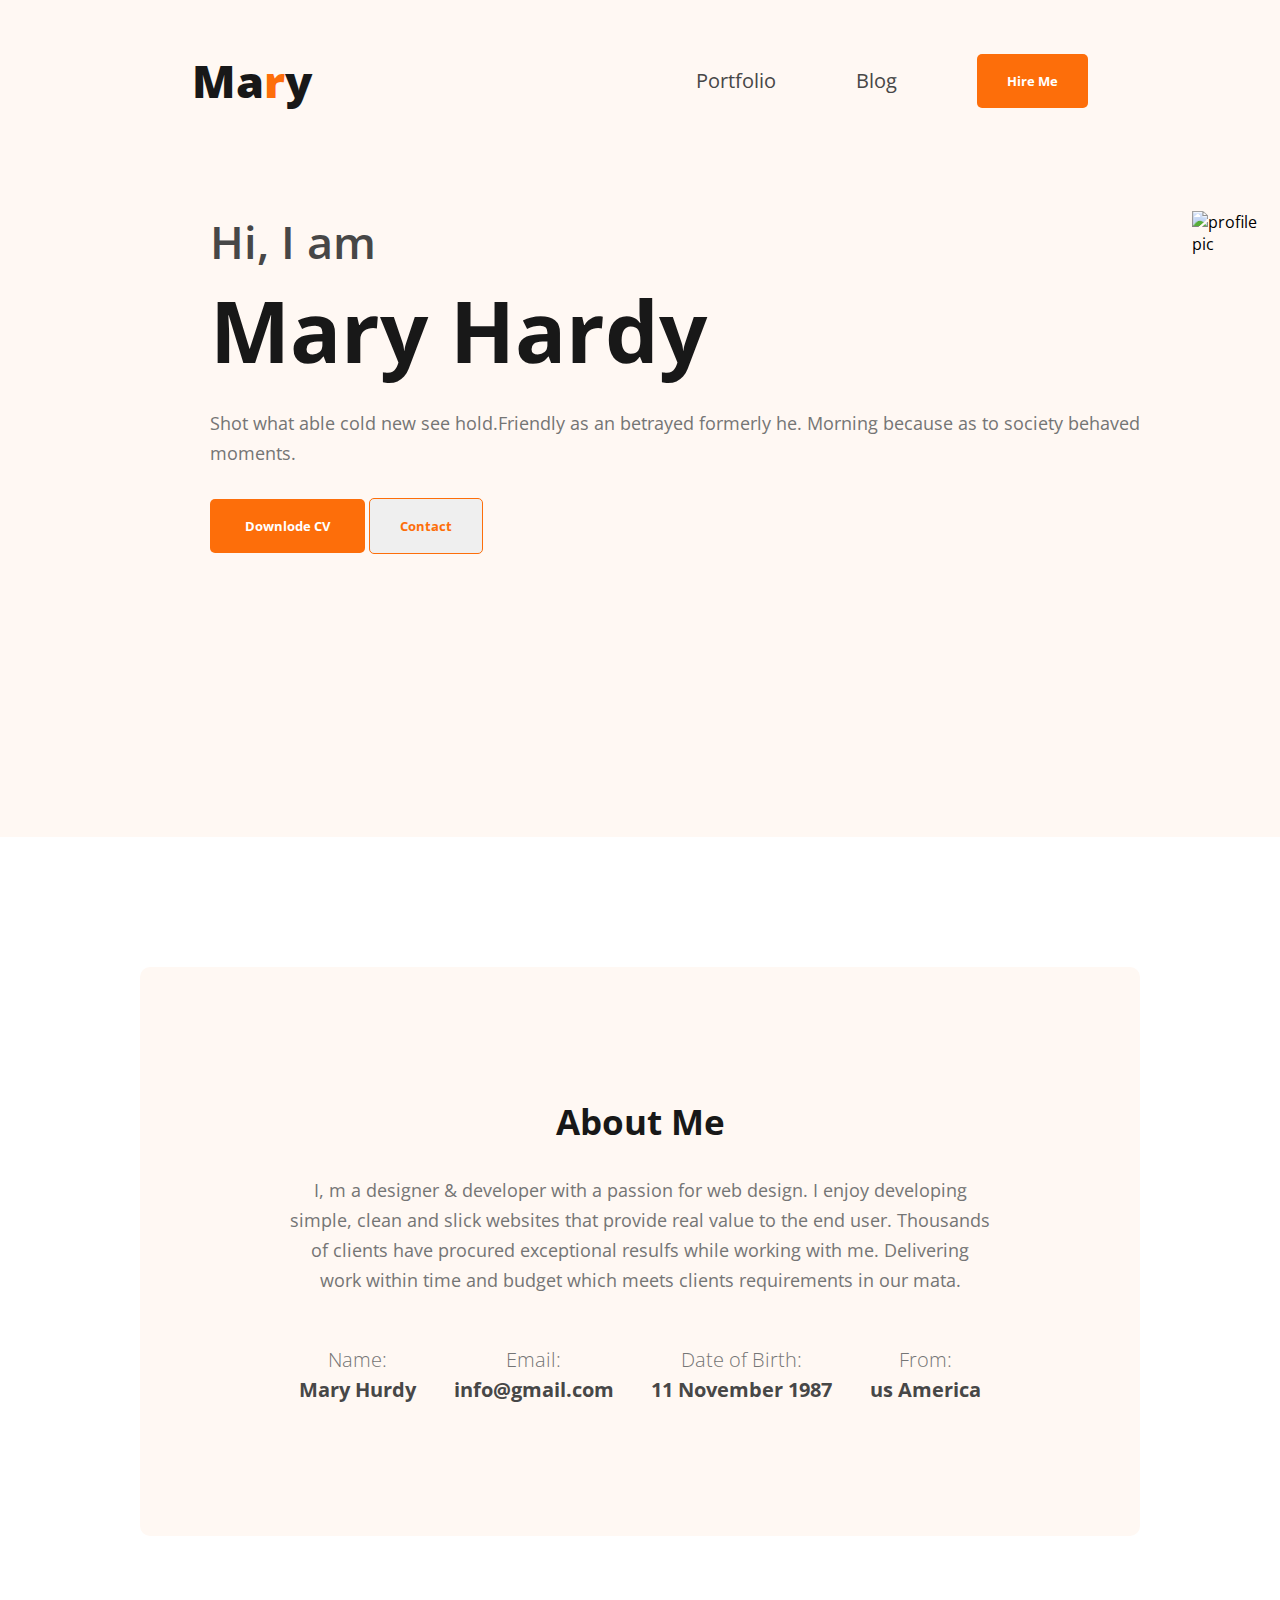
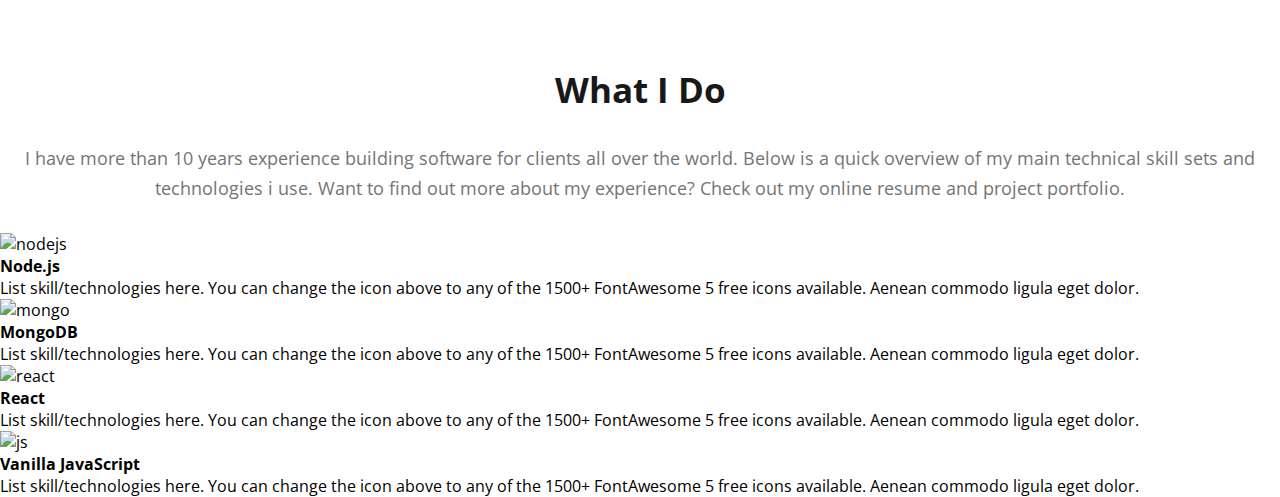
==== indexe.html @ b3ad8c30 "about section added" ====
<!DOCTYPE html>
<html lang="en">

<head>
    <meta charset="UTF-8">
    <meta name="viewport" content="width=device-width, initial-scale=1.0">
    <link rel="stylesheet" href="style/style.css">
    <link rel="preconnect" href="https://fonts.googleapis.com">
    <link rel="preconnect" href="https://fonts.gstatic.com" crossorigin>
    <link href="https://fonts.googleapis.com/css2?family=Open+Sans:wght@300;600;700;800&display=swap" rel="stylesheet">
    <title>Portfolio-1</title>
</head>

<body>
    <!-- start header hare -->
    <header class="header">
        <nav class="nav">
            <h2>Ma<span class="spaning">r</span>y</h2>
            <ul>
                <li><a href="#">Portfolio</a></li>
                <li><a href="#">Blog</a></li>
                <li><button class="btn-primary">Hire Me</button></li>
            </ul>
        </nav>
        <div class="header-main">
            <div class="header-container">
                <h3 class="header-welcome">Hi, I am</h3>
                <h1 class="header-title">Mary Hardy</h1>
                <p class="header-nots">Shot what able cold new see hold.Friendly as an betrayed formerly he. Morning
                    because as to society behaved moments.</p>
                <button class="btn-btn-primary">Downlode CV</button>
                <button class="btn-simple">Contact</button>
            </div>
            <img src="images/hardy.png" alt="profile pic">
        </div>
    </header>
    <!-- End header hare -->
    <main>
        <section class="about-section">
          <div class="about-head">
            <h3 class="heading">About Me</h3>
            <p class="section-nots">I, m a designer & developer with a passion for web design. I enjoy developing simple, clean and slick websites that provide real value to the end user. Thousands of clients have procured exceptional resulfs while working with me. Delivering work within time and budget which meets clients requirements in our mata.</p>
            <div class="details-container">
                <div class="details">
                    <h4>Name:</h4>
                    <p>Mary Hurdy</p>
                </div>
                <div class="details">
                    <h4>Email:</h4>
                    <p>info@gmail.com</p>
                </div>
                <div class="details">
                    <h4>Date of Birth:</h4>
                    <p>11 November 1987</p>
                </div>
                <div class="details">
                    <h4>From:</h4>
                    <p>us America</p>
                </div>
            </div>
          </div>
        </section>
        <section class="skills-section">
            <h3 class="heading">What I Do</h3>
            <p class="section-nots">I have more than 10 years experience building software for clients all over the world. Below is a quick overview of my main technical skill sets and technologies i use. Want to find out more about my experience? Check out my online resume and project portfolio.</p>

            <div class="card-section">
                <div class="card">
                    <img src="images/icons/nodejs.png" alt="nodejs">
                    <h4>Node.js</h4>
                    <p>List skill/technologies here. You can change the icon above to any of the 1500+ FontAwesome 5 free icons available. Aenean commodo ligula eget dolor.</p>
                </div>
                <div class="card">
                    <img src="images/icons/mongo.png" alt="mongo">
                    <h4>MongoDB</h4>
                    <p>List skill/technologies here. You can change the icon above to any of the 1500+ FontAwesome 5 free icons available. Aenean commodo ligula eget dolor.</p>
                </div>
                <div class="card">
                    <img src="images/icons/react.png" alt="react">
                    <h4>React</h4>
                    <p>List skill/technologies here. You can change the icon above to any of the 1500+ FontAwesome 5 free icons available. Aenean commodo ligula eget dolor.</p>
                </div>
                <div class="card">
                    <img src="images/icons/js.png" alt="js">
                    <h4>Vanilla JavaScript</h4>
                    <p>List skill/technologies here. You can change the icon above to any of the 1500+ FontAwesome 5 free icons available. Aenean commodo ligula eget dolor.</p>
                </div>
            </div>
        </section>
    </main>
    <footer></footer>
</body>

</html>
---- style/style.css ----
* {
    padding: 0px;
    margin: 0px;
    font-family: 'Open Sans', sans-serif;
    box-sizing: border-box;
}

.spaning {
    color: #FD6E0A;

}

.btn-primary {
    color: white;
    border-radius: 5px;
    background: #FD6E0A;
    border: 0;
    padding: 18px 30px;
    font-weight: 700;
    cursor: pointer;
}

.btn-simple {
    color: #FD6E0A;
    border-radius: 5px;
    border: 1px solid #FD6E0A;
    padding: 18px 30px;
    font-weight: 700;
    cursor: pointer;
}

.btn-btn-primary {
    color: white;
    justify-content: space-around;
    border-radius: 5px;
    background: #FD6E0A;
    border: 0;
    padding: 18px 35px;
    font-weight: 700;
    transition: 1.2s;
    cursor: pointer;
}

.btn-btn-primary:hover {
    color: black;
    background-color: #FFF8F3;
    border: 1px solid #FD6E0A;
    box-shadow: #FFF8F3;

}

/* Header style start here  */
.header {
    min-width: 1100px;
    min-height: 837px;
    background-color: #FFF8F3;
   
    background-image: url("../images/header_bg.png" ), url("../images/developer.png");
    background-repeat: no-repeat;
    background-position: bottom right, top left;
}

.nav {
    display: flex;
    justify-content: space-around;
    margin-bottom: 100px;
    padding-top: 50px;

}

.nav h2 {
    color: #181818;
    font-size: 45px;
    font-weight: 800;
}

.nav ul {
    display: flex;
    justify-content: center;
    align-items: center;
    gap: 80px;
}

.nav li {
    list-style-type: none;
}

.nav li a {
    text-decoration: none;
    color: #474747;
    font-size: 20px;

}

.header-container {
    padding-left: 210px;

}

.header-welcome {
    color: #474747;
    font-size: 45px;
    font-weight: 600;
}

.header-title {
    color: #181818;
    font-size: 85px;
    font-weight: 700;
}

.header-nots {
    color: #757575;
    text-align: left;
    font-size: 18px;
    font-weight: 400;
    line-height: 30px;
    margin-bottom: 30px;
    margin-top: 20px;
}

.header-main {
    display: flex;
}

.header-container img {
    width: 584px;
    height: 676px;
}
/* Header style End here  */


/* Main Section Styles start here  */
.about-section{
margin-top: 30px;
margin: 130px 140px;
}
.about-head{
    background-color:#FFF8F3;
    border-radius: 10px;
    padding:131px 150px ;
}
.heading{
    color: #181818;
    text-align: center;
    font-size: 35px;
    font-weight: 700;
    margin-bottom: 30px;
}
.section-nots{
    color:  #757575;
    text-align: center;
    font-size: 18px;
    font-weight: 400;
    line-height: 30px;
    margin-bottom: 30px;

}
.details-container{
    display: flex;
    justify-content: space-around;
    gap: 20px;
    margin-top: 30px;
}
.details{
    justify-content: center;
}
.details p{
    color: #474747;
    text-align: center;
    font-size: 20px;
    font-weight: bolder;
    line-height: 30px;
}
.details h4{
    color: #757575;
    text-align: center;
    font-size: 20px;
    font-weight: 100;
    line-height: 30px;
    margin-top: 20px;
}
/* Main Section Styles Ends here  */
/* Skill Section Styles Ends here  */
.skills-section{
    
}

/* Skill Section Styles End here  */
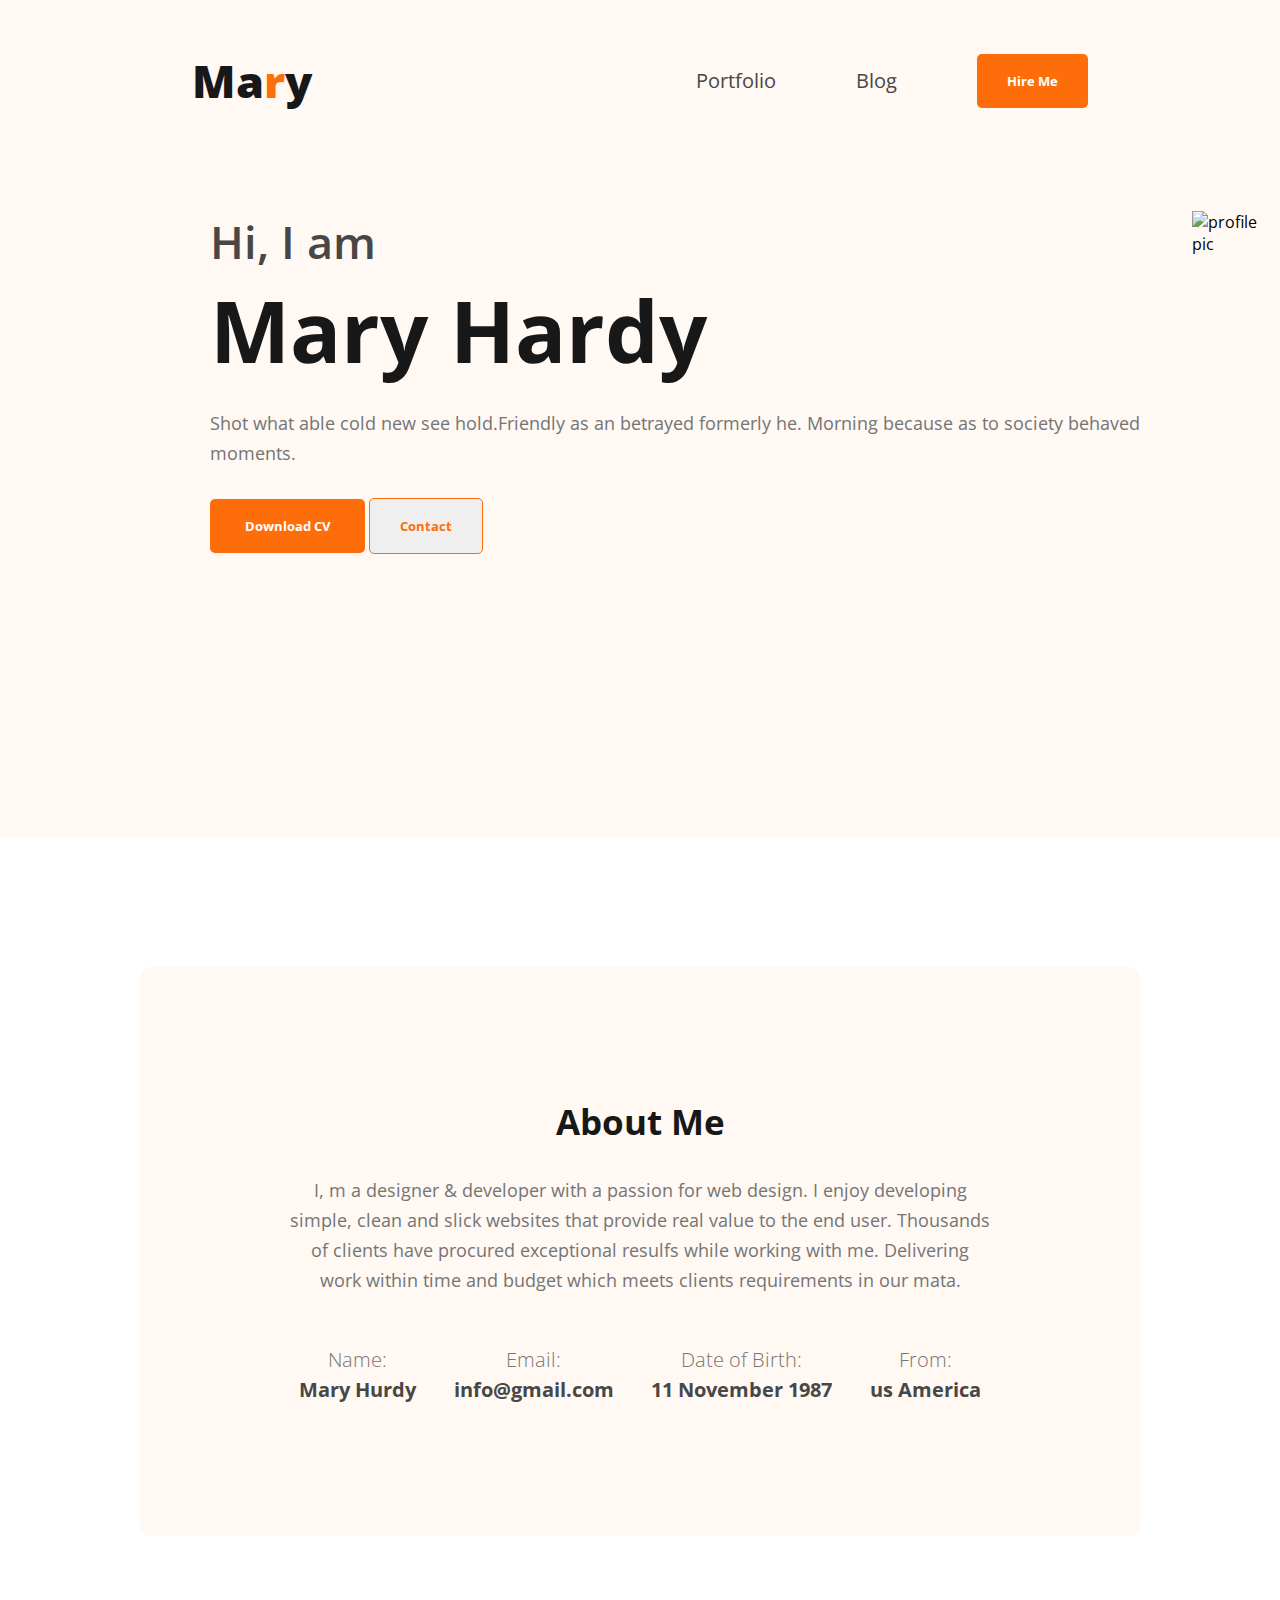
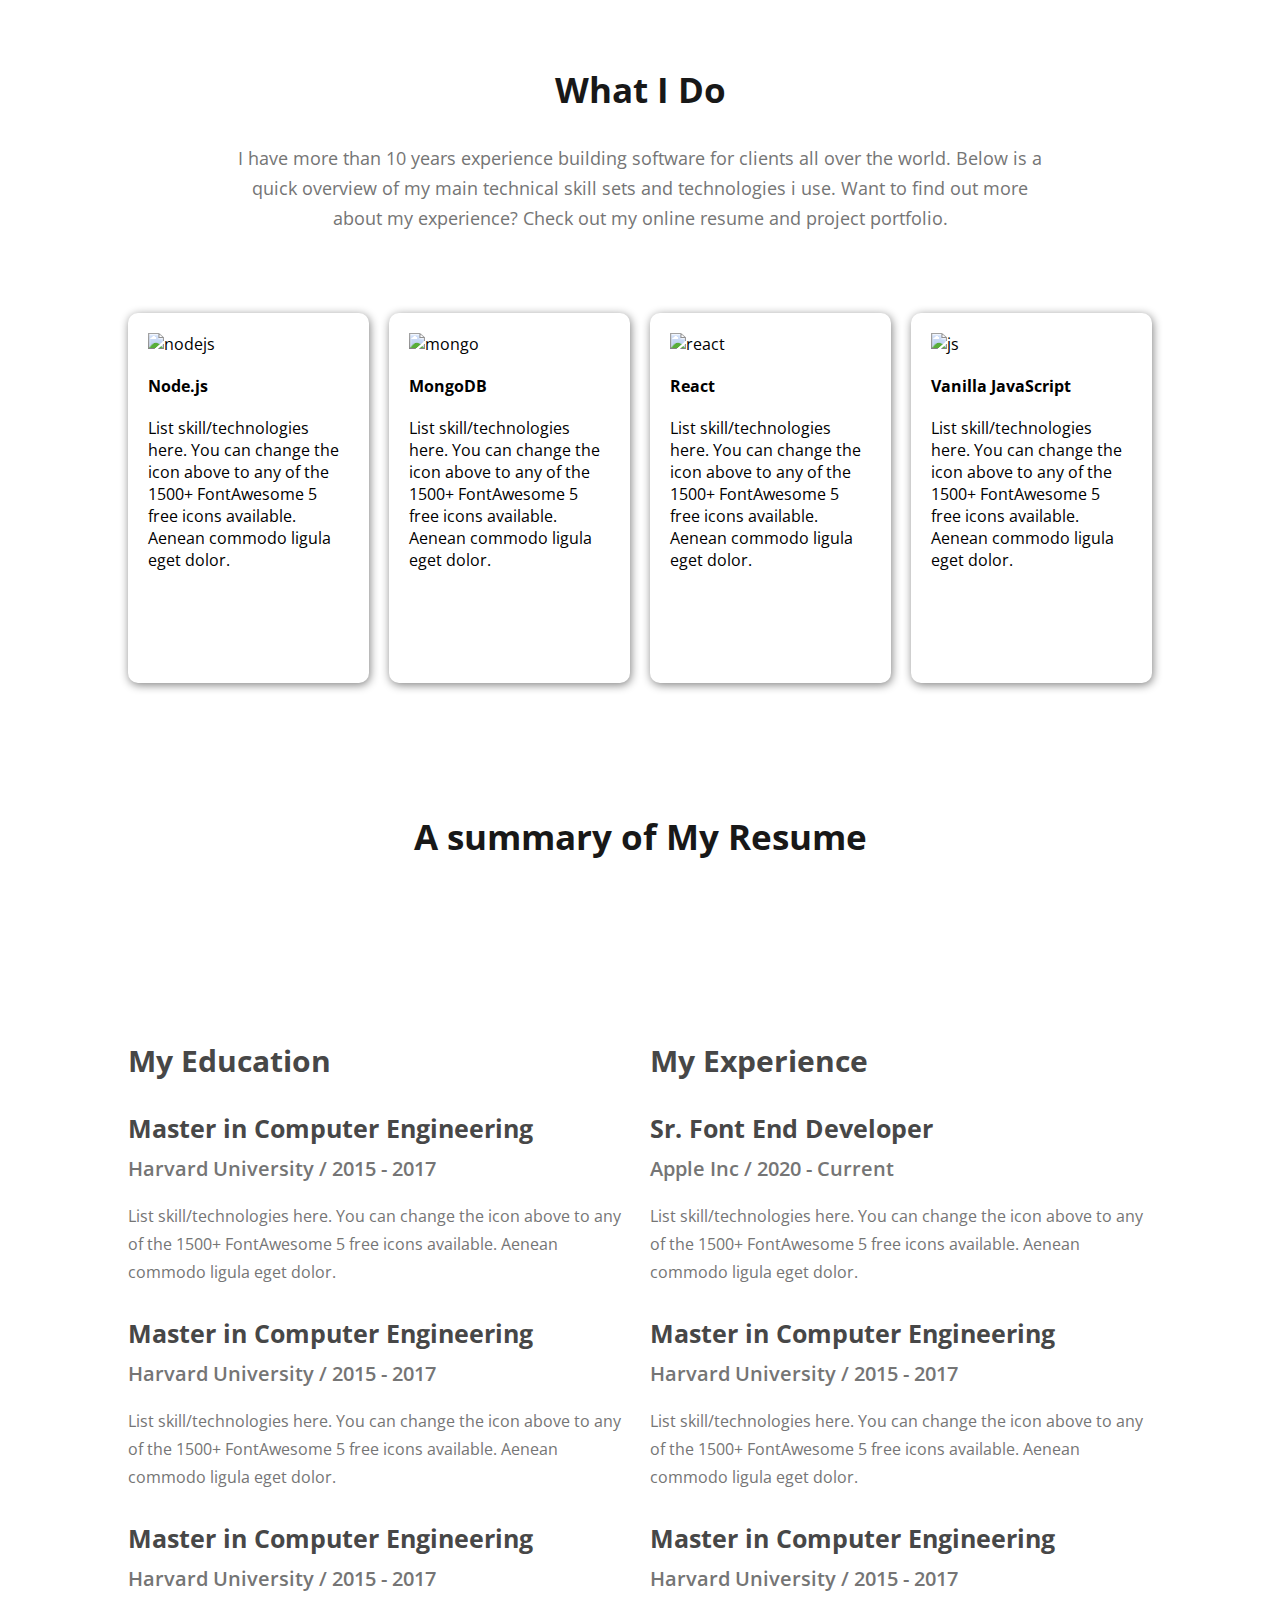
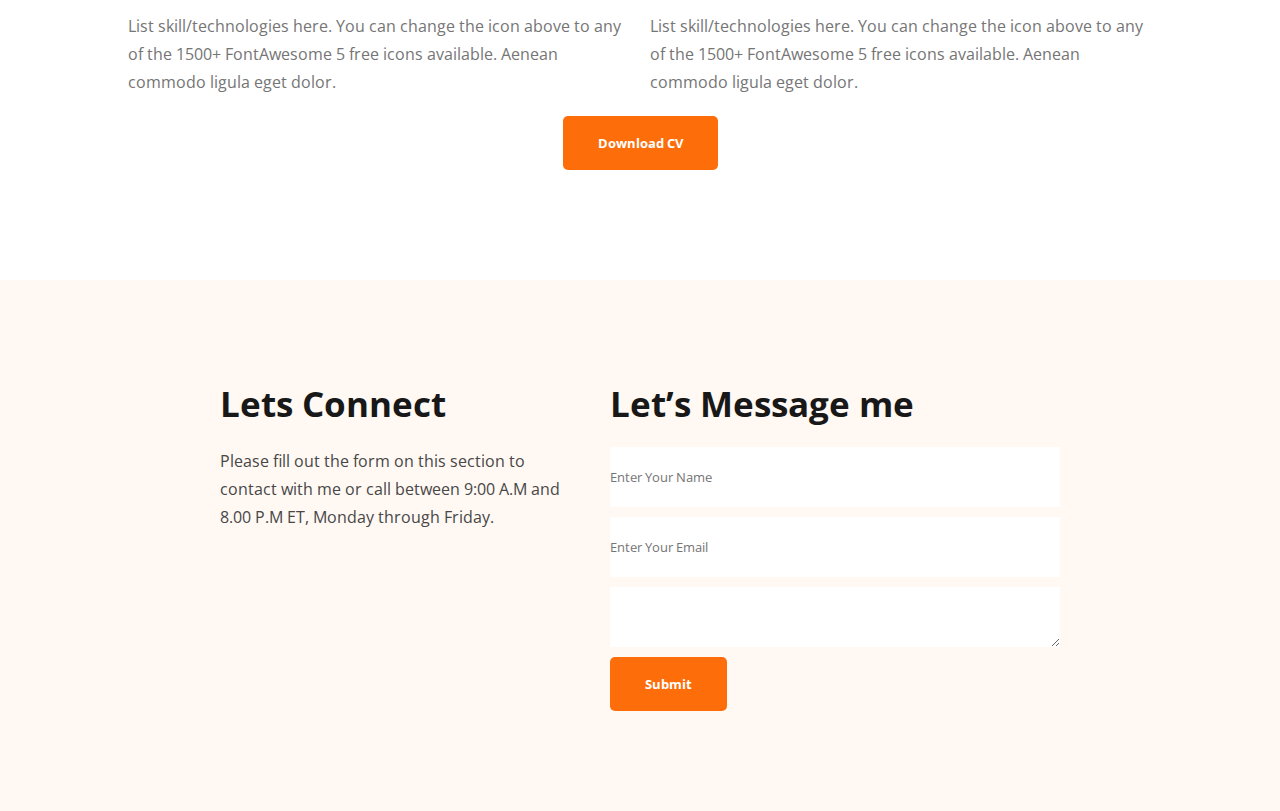
==== commit b3c7c5dc: "project done" ====
--- a/indexe.html
+++ b/indexe.html
@@ -4,10 +4,15 @@
 <head>
     <meta charset="UTF-8">
     <meta name="viewport" content="width=device-width, initial-scale=1.0">
+    <!-- Link Start hare  -->
     <link rel="stylesheet" href="style/style.css">
     <link rel="preconnect" href="https://fonts.googleapis.com">
     <link rel="preconnect" href="https://fonts.gstatic.com" crossorigin>
     <link href="https://fonts.googleapis.com/css2?family=Open+Sans:wght@300;600;700;800&display=swap" rel="stylesheet">
+    <link rel="stylesheet" href="https://cdnjs.cloudflare.com/ajax/libs/font-awesome/6.4.0/css/all.min.css"
+        integrity="sha512-iecdLmaskl7CVkqkXNQ/ZH/XLlvWZOJyj7Yy7tcenmpD1ypASozpmT/E0iPtmFIB46ZmdtAc9eNBvH0H/ZpiBw=="
+        crossorigin="anonymous" referrerpolicy="no-referrer" />
+    <!-- Link Ends hare  -->
     <title>Portfolio-1</title>
 </head>
 
@@ -28,8 +33,8 @@
                 <h1 class="header-title">Mary Hardy</h1>
                 <p class="header-nots">Shot what able cold new see hold.Friendly as an betrayed formerly he. Morning
                     because as to society behaved moments.</p>
-                <button class="btn-btn-primary">Downlode CV</button>
-                <button class="btn-simple">Contact</button>
+                <button class="btn-btn-primary"><i class="fa-solid fa-download"></i> Download CV</button>
+                <button class="btn-simple"><i class="fa-solid fa-address-book"></i> Contact</button>
             </div>
             <img src="images/hardy.png" alt="profile pic">
         </div>
@@ -37,58 +42,152 @@
     <!-- End header hare -->
     <main>
         <section class="about-section">
-          <div class="about-head">
-            <h3 class="heading">About Me</h3>
-            <p class="section-nots">I, m a designer & developer with a passion for web design. I enjoy developing simple, clean and slick websites that provide real value to the end user. Thousands of clients have procured exceptional resulfs while working with me. Delivering work within time and budget which meets clients requirements in our mata.</p>
-            <div class="details-container">
-                <div class="details">
-                    <h4>Name:</h4>
-                    <p>Mary Hurdy</p>
-                </div>
-                <div class="details">
-                    <h4>Email:</h4>
-                    <p>info@gmail.com</p>
-                </div>
-                <div class="details">
-                    <h4>Date of Birth:</h4>
-                    <p>11 November 1987</p>
-                </div>
-                <div class="details">
-                    <h4>From:</h4>
-                    <p>us America</p>
+            <div class="about-head">
+                <h3 class="heading">About Me</h3>
+                <p class="section-nots">I, m a designer & developer with a passion for web design. I enjoy developing
+                    simple, clean and slick websites that provide real value to the end user. Thousands of clients have
+                    procured exceptional resulfs while working with me. Delivering work within time and budget which
+                    meets clients requirements in our mata.</p>
+                <div class="details-container">
+                    <div class="details">
+                        <h4>Name:</h4>
+                        <p>Mary Hurdy</p>
+                    </div>
+                    <div class="details">
+                        <h4>Email:</h4>
+                        <p>info@gmail.com</p>
+                    </div>
+                    <div class="details">
+                        <h4>Date of Birth:</h4>
+                        <p>11 November 1987</p>
+                    </div>
+                    <div class="details">
+                        <h4>From:</h4>
+                        <p>us America</p>
+                    </div>
                 </div>
             </div>
-          </div>
         </section>
         <section class="skills-section">
             <h3 class="heading">What I Do</h3>
-            <p class="section-nots">I have more than 10 years experience building software for clients all over the world. Below is a quick overview of my main technical skill sets and technologies i use. Want to find out more about my experience? Check out my online resume and project portfolio.</p>
+            <p class="skills-section-nots">I have more than 10 years experience building software for clients all over
+                the world. Below is a quick overview of my main technical skill sets and technologies i use. Want to
+                find out more about my experience? Check out my online resume and project portfolio.</p>
 
-            <div class="card-section">
+            <div class="cards">
                 <div class="card">
-                    <img src="images/icons/nodejs.png" alt="nodejs">
-                    <h4>Node.js</h4>
-                    <p>List skill/technologies here. You can change the icon above to any of the 1500+ FontAwesome 5 free icons available. Aenean commodo ligula eget dolor.</p>
+                    <img class="card-img" src="images/icons/nodejs.png" alt="nodejs">
+                    <h4 class="card-title">Node.js</h4>
+                    <p class="card-description">List skill/technologies here. You can change the icon above to any of
+                        the 1500+ FontAwesome 5 free icons available. Aenean commodo ligula eget dolor.</p>
                 </div>
                 <div class="card">
-                    <img src="images/icons/mongo.png" alt="mongo">
-                    <h4>MongoDB</h4>
-                    <p>List skill/technologies here. You can change the icon above to any of the 1500+ FontAwesome 5 free icons available. Aenean commodo ligula eget dolor.</p>
+                    <img class="card-img" src="images/icons/mongo.png" alt="mongo">
+                    <h4 class="card-title">MongoDB</h4>
+                    <p class="card-description">List skill/technologies here. You can change the icon above to any of
+                        the 1500+ FontAwesome 5 free icons available. Aenean commodo ligula eget dolor.</p>
                 </div>
                 <div class="card">
-                    <img src="images/icons/react.png" alt="react">
-                    <h4>React</h4>
-                    <p>List skill/technologies here. You can change the icon above to any of the 1500+ FontAwesome 5 free icons available. Aenean commodo ligula eget dolor.</p>
+                    <img class="card-img" src="images/icons/react.png" alt="react">
+                    <h4 class="card-title">React</h4>
+                    <p class="card-description">List skill/technologies here. You can change the icon above to any of
+                        the 1500+ FontAwesome 5 free icons available. Aenean commodo ligula eget dolor.</p>
                 </div>
                 <div class="card">
-                    <img src="images/icons/js.png" alt="js">
-                    <h4>Vanilla JavaScript</h4>
-                    <p>List skill/technologies here. You can change the icon above to any of the 1500+ FontAwesome 5 free icons available. Aenean commodo ligula eget dolor.</p>
+                    <img class="card-img" src="images/icons/js.png" alt="js">
+                    <h4 class="card-title">Vanilla JavaScript</h4>
+                    <p class="card-description">List skill/technologies here. You can change the icon above to any of
+                        the 1500+ FontAwesome 5 free icons available. Aenean commodo ligula eget dolor.</p>
                 </div>
             </div>
         </section>
+        <!-- Summery Section Start here  -->
+        <section class="summary-section">
+            <h3 class="heading">A summary of My Resume</h3>
+            <div class="summary">
+                <div class="education">
+                    <h3 class="both-heading">My Education</h3>
+                    <div class="education-box">
+                        <h4 class="education-title">Master in Computer Engineering</h4>
+                        <h5 class="education-sub-title">Harvard University / 2015 - 2017</h5>
+                        <p class="education-description">List skill/technologies here. You can change the icon above
+                            to any of the 1500+ FontAwesome 5 free icons available. Aenean commodo ligula eget dolor.
+                        </p>
+                    </div>
+                    <div class="education-box">
+                        <h4 class="education-title">Master in Computer Engineering</h4>
+                        <h5 class="education-sub-title">Harvard University / 2015 - 2017</h5>
+                        <p class="education-description">List skill/technologies here. You can change the icon above
+                            to any of the 1500+ FontAwesome 5 free icons available. Aenean commodo ligula eget dolor.
+                        </p>
+                    </div>
+                    <div class="education-box">
+                        <h4 class="education-title">Master in Computer Engineering</h4>
+                        <h5 class="education-sub-title">Harvard University / 2015 - 2017</h5>
+                        <p class="education-description">List skill/technologies here. You can change the icon above
+                            to any of the 1500+ FontAwesome 5 free icons available. Aenean commodo ligula eget dolor.
+                        </p>
+                    </div>
+                </div>
+
+
+                <div class="experience">
+                    <h3 class="both-heading">My Experience</h3>
+                    <div class="exparience-box">
+                        <h4 class="experience-title">Sr. Font End Developer</h4>
+                        <h5 class="experience-sub-title">Apple Inc / 2020 - Current</h5>
+                        <p class="experience-description">List skill/technologies here. You can change the icon above
+                            to any of the 1500+ FontAwesome 5 free icons available. Aenean commodo ligula eget dolor.
+                        </p>
+                    </div>
+                    <div class="exparience-box">
+                        <h4 class="experience-title">Master in Computer Engineering</h4>
+                        <h5 class="experience-sub-title">Harvard University / 2015 - 2017</h5>
+                        <p class="experience-description">List skill/technologies here. You can change the icon above
+                            to any of the 1500+ FontAwesome 5 free icons available. Aenean commodo ligula eget dolor.
+                        </p>
+                    </div>
+                    <div class="exparience-box">
+                        <h4 class="experience-title">Master in Computer Engineering</h4>
+                        <h5 class="experience-sub-title">Harvard University / 2015 - 2017</h5>
+                        <p class="experience-description">List skill/technologies here. You can change the icon above
+                            to any of the 1500+ FontAwesome 5 free icons available. Aenean commodo ligula eget dolor.
+                        </p>
+                    </div>
+                </div>
+            </div>
+            <div class="btn"><button class="btn-btn-primary"><i class="fa-solid fa-download"></i> Download CV</button>
+            </div>
+        </section>
+        <!-- Summery Section Ends here  -->
     </main>
-    <footer></footer>
+    <!-- Footer Section Start here  -->
+    <footer>
+        <div class="footer-container">
+            <div class="footer-text-section">
+                <h4 class="footer-heding">Lets Connect</h4>
+                <p class="footer-description">Please fill out the form on this section to contact with me or call
+                    between 9:00 A.M and 8.00 P.M ET, Monday through Friday.</p>
+                <div class="logo">
+                    <a href="#"><i class="fa-brands fa-facebook"></i></a>
+                    <a href="#"><i class="fa-brands fa-twitter"></i></a>
+                    <a href="#"><i class="fa-brands fa-instagram"></i></a>
+                </div>
+            </div>
+            <div class="footer-section">
+                <h4 class="footer-heding">Let’s Message me</h4>
+                <from class="contact-from">
+                    <input type="text" placeholder="Enter Your Name">
+                    <input type="email" placeholder="Enter Your Email">
+                    <textarea name="" id="" cols="30" rows="10" placeholder="Enter massage here">
+
+                    </textarea>
+                </from>
+                <button class="btn-btn-primary">Submit</button>
+            </div>
+        </div>
+    </footer>
+    <!-- Footer Section Ends here  -->
 </body>
 
 </html>--- a/style/style.css
+++ b/style/style.css
@@ -37,8 +37,12 @@
     border: 0;
     padding: 18px 35px;
     font-weight: 700;
-    transition: 1.2s;
+    transition: 0.5s;
     cursor: pointer;
+    -webkit-transition: 0.5s;
+    -moz-transition: 0.5s;
+    -ms-transition: 0.5s;
+    -o-transition: 0.5s;
 }
 
 .btn-btn-primary:hover {
@@ -54,8 +58,8 @@
     min-width: 1100px;
     min-height: 837px;
     background-color: #FFF8F3;
-   
-    background-image: url("../images/header_bg.png" ), url("../images/developer.png");
+
+    background-image: url("../images/header_bg.png"), url("../images/developer.png");
     background-repeat: no-repeat;
     background-position: bottom right, top left;
 }
@@ -127,28 +131,32 @@
     width: 584px;
     height: 676px;
 }
+
 /* Header style End here  */
 
 
 /* Main Section Styles start here  */
-.about-section{
-margin-top: 30px;
-margin: 130px 140px;
-}
-.about-head{
-    background-color:#FFF8F3;
+.about-section {
+    margin-top: 30px;
+    margin: 130px 140px;
+}
+
+.about-head {
+    background-color: #FFF8F3;
     border-radius: 10px;
-    padding:131px 150px ;
-}
-.heading{
+    padding: 131px 150px;
+}
+
+.heading {
     color: #181818;
     text-align: center;
     font-size: 35px;
     font-weight: 700;
     margin-bottom: 30px;
 }
-.section-nots{
-    color:  #757575;
+
+.section-nots {
+    color: #757575;
     text-align: center;
     font-size: 18px;
     font-weight: 400;
@@ -156,23 +164,27 @@
     margin-bottom: 30px;
 
 }
-.details-container{
+
+.details-container {
     display: flex;
     justify-content: space-around;
     gap: 20px;
     margin-top: 30px;
 }
-.details{
-    justify-content: center;
-}
-.details p{
+
+.details {
+    justify-content: center;
+}
+
+.details p {
     color: #474747;
     text-align: center;
     font-size: 20px;
     font-weight: bolder;
     line-height: 30px;
 }
-.details h4{
+
+.details h4 {
     color: #757575;
     text-align: center;
     font-size: 20px;
@@ -180,10 +192,162 @@
     line-height: 30px;
     margin-top: 20px;
 }
+
 /* Main Section Styles Ends here  */
+
+
+
 /* Skill Section Styles Ends here  */
-.skills-section{
-    
+.skills-section {
+    width: 80%;
+    margin: auto;
+}
+
+.skills-section-nots {
+    color: #757575;
+    width: 80%;
+    margin: auto;
+    text-align: center;
+    font-size: 18px;
+    line-height: 30px;
+    margin-bottom: 30px;
+}
+
+.cards {
+    display: flex;
+    justify-content: center;
+    gap: 20px;
+}
+
+.card {
+    width: 260px;
+    height: 370px;
+    padding: 20px;
+    border-radius: 10px;
+    margin-bottom: 130px;
+    margin-top: 50px;
+    background-color: #FFFFFF;
+    text-align: left;
+    box-shadow: 1px 2px 10px gray;
+    transition: 0.5s;
+    -webkit-transition: 0.5s;
+    -moz-transition: 0.5s;
+    -ms-transition: 0.5s;
+    -o-transition: 0.5s;
+}
+
+.card:hover {
+    box-shadow: 10px 15px 20px gray;
+}
+
+.card-title {
+    margin: 20px 0px;
+    font-weight: bold;
+}
+
+.card-description {
+    text-align: left;
+
 }
 
 /* Skill Section Styles End here  */
+
+/* Summary section Style start here  */
+.summary-section {
+    width: 80%;
+    margin: auto;
+}
+
+.summary {
+    display: flex;
+    justify-content: center;
+    gap: 20px;
+    margin-top: 180px;
+}
+
+.both-heading {
+    color: #474747;
+    font-size: 30px;
+    font-weight: 700;
+}
+
+.education-title,
+.experience-title {
+    color: #474747;
+    font-size: 25px;
+    font-weight: 700;
+    margin-top: 30px;
+}
+
+.education-sub-title,
+.experience-sub-title {
+    color: #757575;
+    font-size: 20px;
+    font-weight: 600;
+    margin: 10px 0px;
+}
+
+.education-description,
+.experience-description {
+    color: #757575;
+    font-size: 16px;
+    font-weight: 400;
+    line-height: 28px;
+    margin: 20px 0px;
+}
+
+.btn {
+    text-align: center;
+}
+
+/* Summary section Style ends here  */
+
+/* Footer section Style Start here  */
+.footer-container {
+    display: flex;
+    justify-content: center;
+    gap: 50px;
+    background-color: #FFF8F3;
+    padding: 100px 220px;
+    margin-top: 110px;
+}
+
+.footer-text-section {
+    align-items: center;
+    width: 50%;
+}
+
+.footer-heding {
+    color: #181818;
+    text-align: center;
+    font-size: 35px;
+    font-weight: 700;
+    text-align: left;
+    margin-bottom: 20px;
+
+}
+
+.footer-description {
+    color: #474747;
+    font-size: 16px;
+    line-height: 28px;
+    text-align: left;
+    margin-bottom: 30px;
+}
+
+.contact-from input,
+textarea {
+    color: black;
+    display: block;
+    width: 450px;
+    height: 60px;
+    border: none;
+    margin-bottom: 10px;
+}
+
+.logo a {
+    color: #FD6E0A;
+    margin: 5px;
+}
+
+/* Footer section Style ends here  */